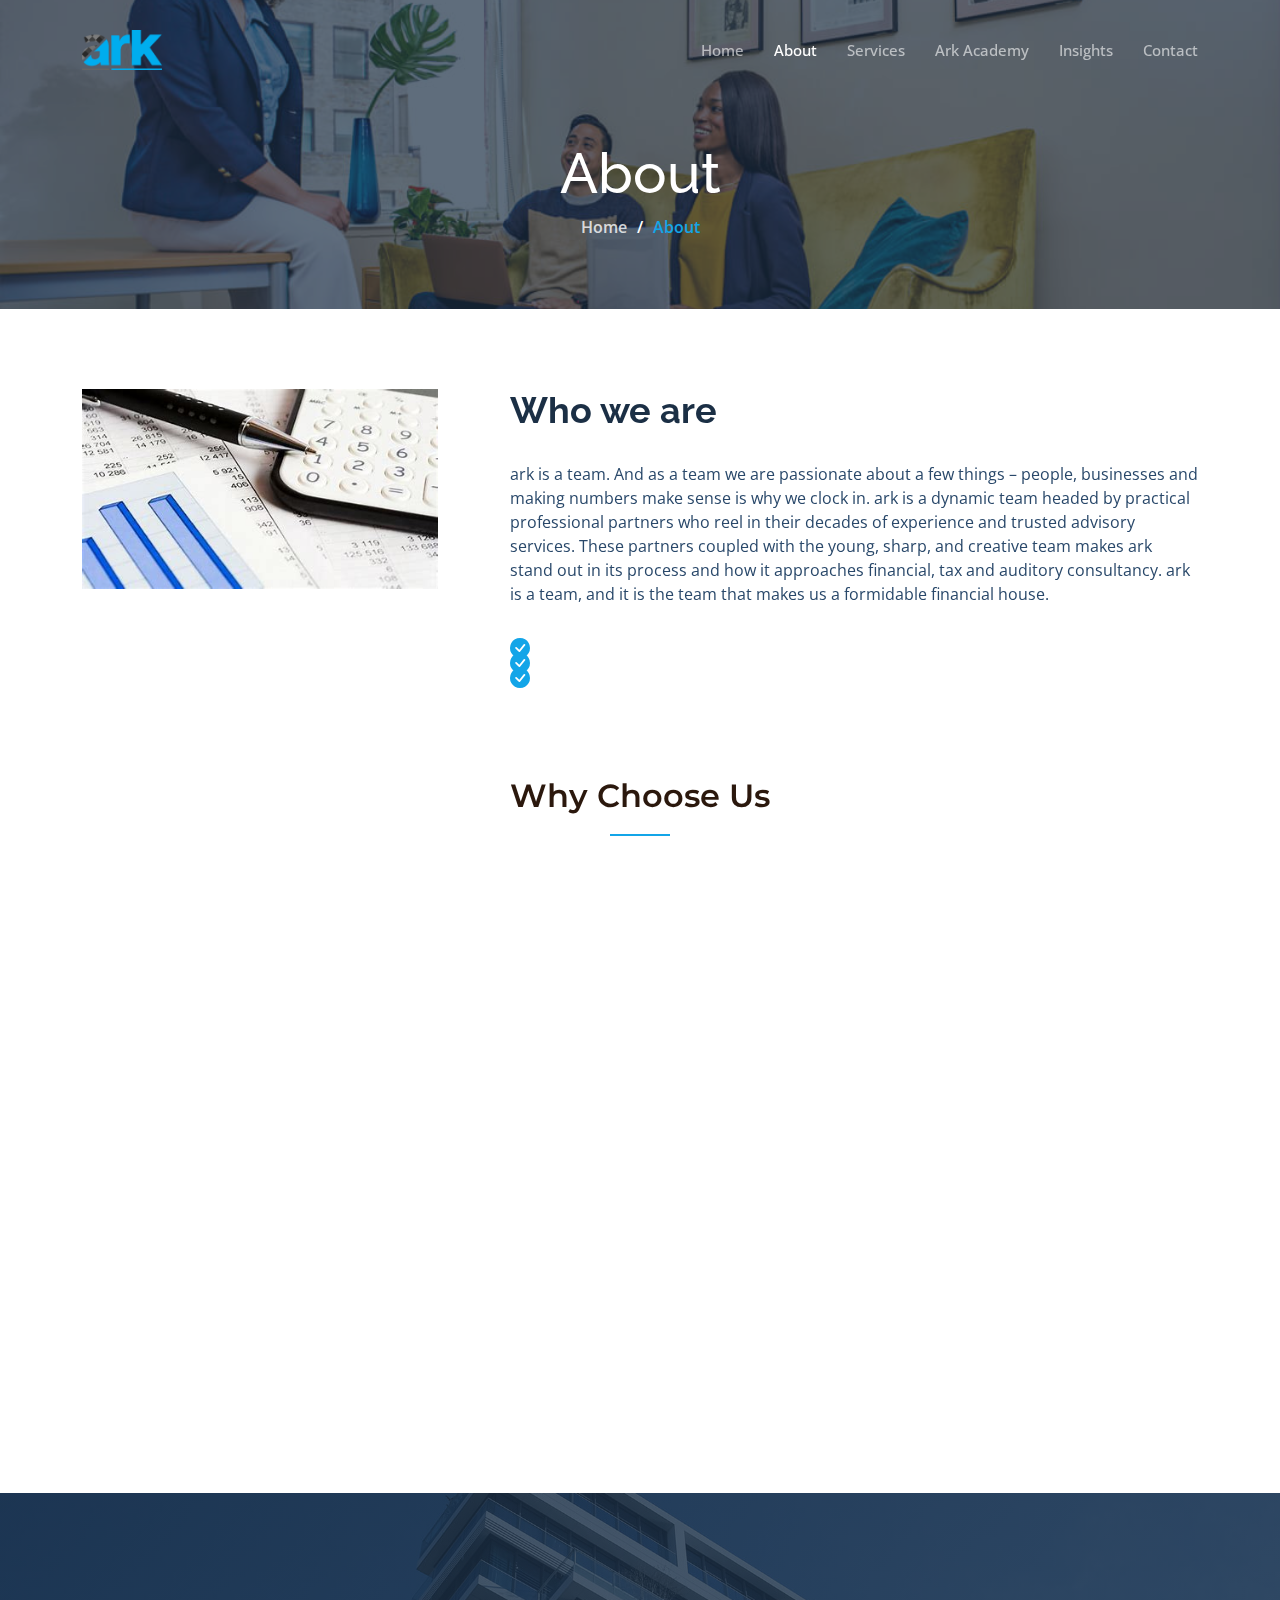
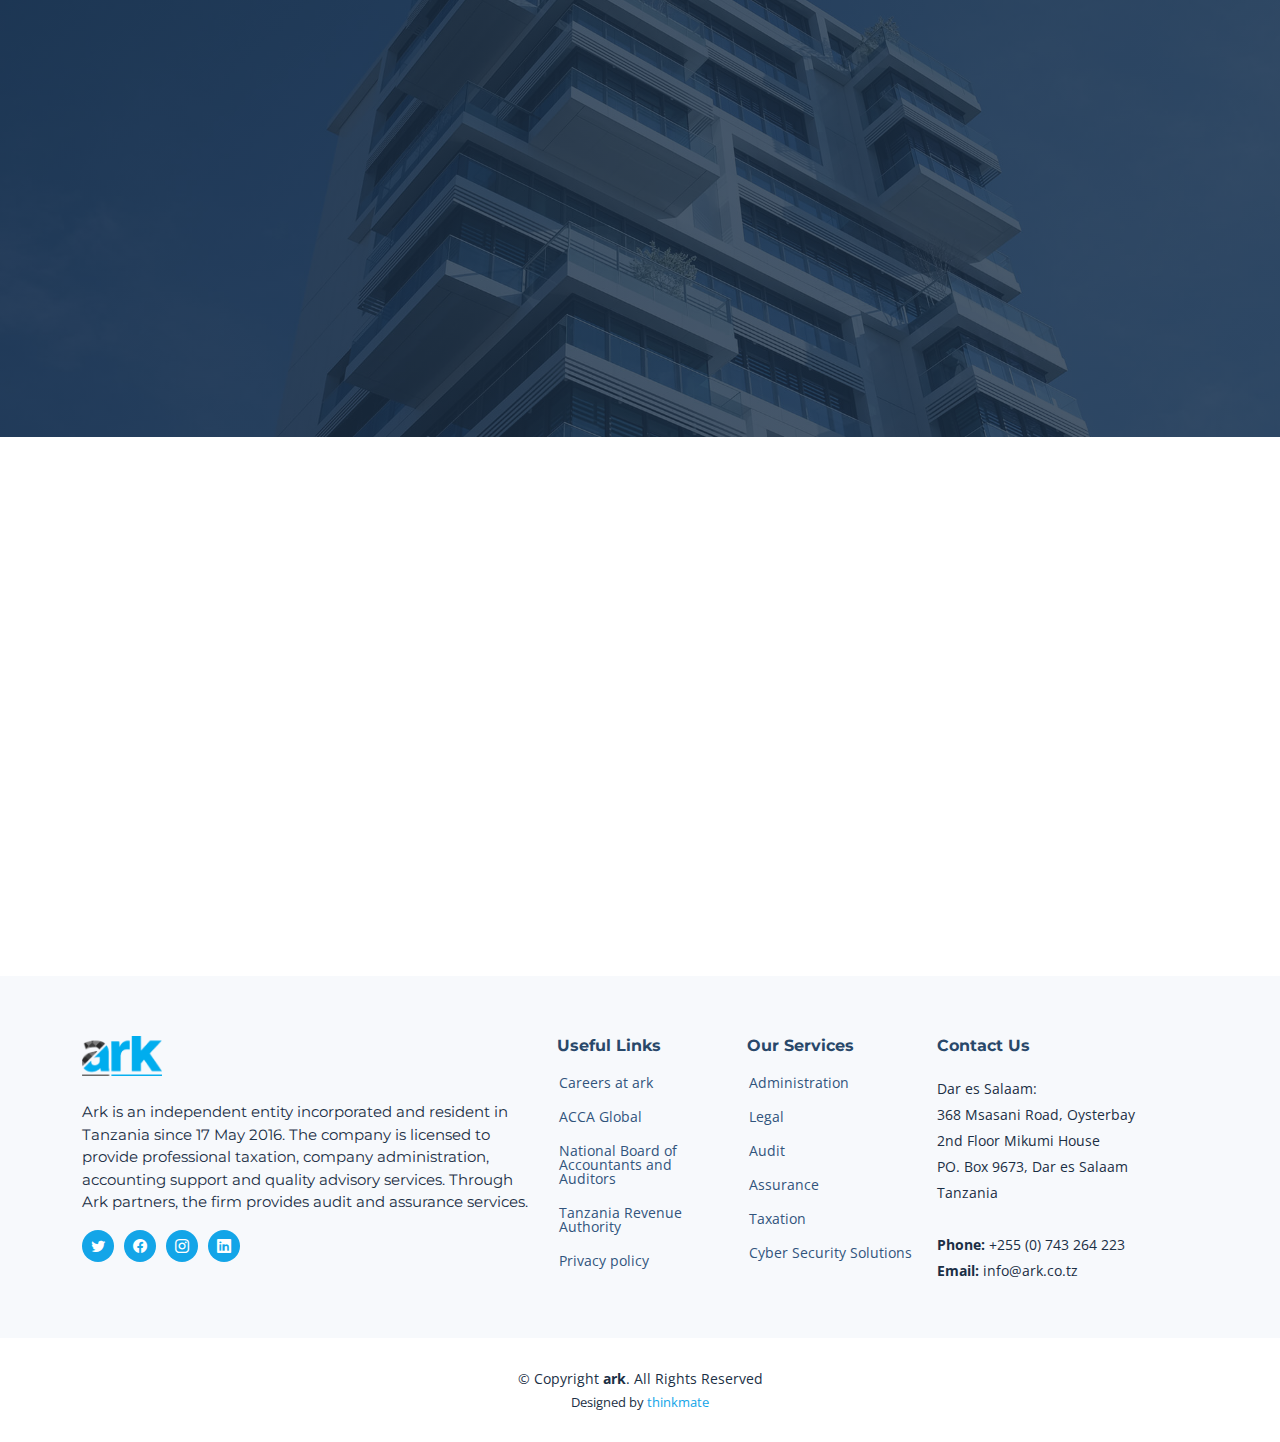
==== about.html @ 2f0f6cc4 "ark academy" ====
<!DOCTYPE html>
<html lang="en">

<head>
  <meta charset="utf-8">
  <meta content="width=device-width, initial-scale=1.0" name="viewport">

  <title>ark - About</title>
  <meta content="" name="description">
  <meta content="" name="keywords">

  <!-- Favicons -->
  <link href="assets/img/ark e.png" rel="icon">
  <link href="assets/img/apple-touch-icon.png" rel="apple-touch-icon">

  <!-- Google Fonts -->
  <link rel="preconnect" href="https://fonts.googleapis.com">
  <link rel="preconnect" href="https://fonts.gstatic.com" crossorigin>
  <link href="https://fonts.googleapis.com/css2?family=Open+Sans:ital,wght@0,300;0,400;0,500;0,600;0,700;1,300;1,400;1,600;1,700&family=Montserrat:ital,wght@0,300;0,400;0,500;0,600;0,700;1,300;1,400;1,500;1,600;1,700&family=Raleway:ital,wght@0,300;0,400;0,500;0,600;0,700;1,300;1,400;1,500;1,600;1,700&display=swap" rel="stylesheet">

  <!-- Vendor CSS Files -->
  <link href="assets/vendor/bootstrap/css/bootstrap.min.css" rel="stylesheet">
  <link href="assets/vendor/bootstrap-icons/bootstrap-icons.css" rel="stylesheet">
  <link href="assets/vendor/aos/aos.css" rel="stylesheet">
  <link href="assets/vendor/glightbox/css/glightbox.min.css" rel="stylesheet">
  <link href="assets/vendor/swiper/swiper-bundle.min.css" rel="stylesheet">
  <link href="assets/vendor/remixicon/remixicon.css" rel="stylesheet">

  <link href="assets/css/main.css" rel="stylesheet">


</head>

<body class="page-about">

  <!-- ======= Header ======= -->
  <header id="header" class="header d-flex align-items-center fixed-top">
    <div class="container-fluid container-xl d-flex align-items-center justify-content-between">

      <a href="index.html" class="logo d-flex align-items-center">
      
        <img src="assets/img/R (3).png" alt="">
      
      </a>

      <i class="mobile-nav-toggle mobile-nav-show bi bi-list"></i>
      <i class="mobile-nav-toggle mobile-nav-hide d-none bi bi-x"></i>

      <nav id="navbar" class="navbar">
        <ul>
          <li><a href="index.html">Home</a></li>
          <li><a href="about.html" class="active">About</a></li>
          <li><a href="services.html">Services</a></li>
          <li><a href="blog.html">Ark Academy</a></li> 
          <li><a href="blog.html">Insights</a></li>
          
          <li><a href="contact.html">Contact</a></li>
        </ul>
      </nav><!-- .navbar -->

    </div>
  </header><!-- End Header -->

  <main id="main">

    <!-- ======= Breadcrumbs ======= -->
    <div class="breadcrumbs d-flex align-items-center" style="background-image: url('assets/img/about.jpg');">
      <div class="container position-relative d-flex flex-column align-items-center">

        <h2>About</h2>
        <ol>
          <li><a href="index.html">Home</a></li>
          <li>About</li>
        </ol>

      </div>
    </div><!-- End Breadcrumbs -->

    <!-- ======= About Section ======= -->
    <section id="about" class="about">
      <div class="container" data-aos="fade-up">

        <div class="row gy-4" data-aos="fade-up">
          <div class="col-lg-4">
            <img src="assets/img/about (2).jpg" class="img-fluid" alt="">
          </div>
          <div class="col-lg-8">
            <div class="content ps-lg-5">
              <h3>Who we are</h3>
              <p>  ark is a team. And as a team we are passionate about a few things – people, businesses and making numbers
                 make sense is why we clock in. ark is a dynamic team headed by practical professional partners who reel in their decades of experience
                  and trusted advisory services. These partners coupled with the young, sharp, and creative team makes ark stand out in its process and how it approaches financial,
                   tax and auditory consultancy. ark is a team, and it is the team that makes us a formidable financial house. </p>
              <ul>
                <li><i class="bi bi-check-circle-fill"></i></li>
                <li><i class="bi bi-check-circle-fill"></i> </li>
                <li><i class="bi bi-check-circle-fill"></i> </li>
              </ul>
            </div>
          </div>
        </div>

      </div>
    </section><!-- End About Section -->

   <!-- ======= Why Choose Us Section ======= -->
   <section id="why-us" class="why-us">
    <div class="container" data-aos="fade-up">

      <div class="section-header">
        <h2>Why Choose Us</h2>

      </div>

      <div class="row g-0" data-aos="fade-up" data-aos-delay="200">

        <div class="col-xl-5 img-bg" style="background-image: url('assets/img/why-us-bg.jpg')"></div>
        <div class="col-xl-7 slides  position-relative">

          <div class="slides-1 swiper">
            <div class="swiper-wrapper">

              <div class="swiper-slide">
                <div class="item">
                  <h3 class="mb-3">Taxation</h3>
                  <h4 class="mb-3">income tax, payroll taxes, WHT, VAT, Customs and import duties, stamp duty, service levies and social security</h4>
                  <p>Consulting services include
                    supporting potential and existing clients in understanding key tax obligations in Tanzania.</p>
                </div>
              </div><!-- End slide item -->

              <div class="swiper-slide">
                <div class="item">
                  <h3 class="mb-3">Accounting</h3>
                  <h4 class="mb-3">providing support to external auditors due to availability of reliable accounting information</h4>
                  <p>We use online accounting software to record our clients’ monthly management accounting information.</p>
                </div>
              </div><!-- End slide item -->

              <div class="swiper-slide">
                <div class="item">
                  <h3 class="mb-3">Audit</h3>
                  <h4 class="mb-3">strengthen trust and transparency</h4>
                  <p>We provide audit and assurance services to our clients to support regulatory compliance in Tanzania Mainland and Zanzibar.</p>
                </div>
              </div><!-- End slide item -->

              <div class="swiper-slide">
                <div class="item">
                  <h3 class="mb-3">Legal</h3>
                  <h4 class="mb-3">advising and guiding potential investors about investing in Tanzania Mainland and Zanzibar</h4>
                  <p>We further support our clients to prepare and file company annual returns, application, and renewal of business license/trade licenses..</p>
                </div>
              </div><!-- End slide item -->

            </div>
            <div class="swiper-pagination"></div>
          </div>
          <div class="swiper-button-prev"></div>
          <div class="swiper-button-next"></div>
        </div>

      </div>

    </div>
  </section><!-- End Why Choose Us Section -->

    <!-- ======= Call To Action Section ======= -->
    <section id="call-to-action" class="call-to-action">
      <div class="container" data-aos="fade-up">
        <div class="row justify-content-center">
          <div class="col-lg-6 text-center">
            <h3>ADVISORY SERVICES
            </h3>
            <p>Creativity is a reality to embrace, through an integrated approach we can sustainably advise moving forward your enterprise to help innovate and grow to respond to changing environments. We can support your aspirations through business consulting, business process outsourcing, transaction specialty solutions, technology, risk advisory, and cybersecurity. Every advisory we offer is underpinned by deep industry knowledge, wide experience, and a trusted network of integrated skilled professionals</p>
            <a class="cta-btn" href="#">Contact us</a>
          </div>
        </div>

      </div>
    </section><!-- End Call To Action Section -->

   <!-- ======= Team Section ======= -->
   <section id="team" class="team">
    <div class="container" data-aos="fade-up">

      <div class="section-header">
        <h2>Our Team</h2>

      </div>

      <div class="row gy-4">

        <div class="col-lg-3 col-md-6" data-aos="fade-up" data-aos-delay="100">
          <div class="team-member">
            <div class="member-img">
              <img src="assets/img/team/R (3)ew.png" class="img-fluid" alt="">
              <div class="social">
                <a href=""><i class="bi bi-twitter"></i></a>
                <a href=""><i class="bi bi-facebook"></i></a>
                <a href=""><i class="bi bi-instagram"></i></a>
                <a href=""><i class="bi bi-linkedin"></i></a>
              </div>
            </div>
            <div class="member-info">
              <h4>Godfrey Temba</h4>
              <span>Founding Partner</span>
            </div>
          </div>
        </div><!-- End Team Member -->

        <div class="col-lg-3 col-md-6" data-aos="fade-up" data-aos-delay="200">
          <div class="team-member">
            <div class="member-img">
              <img src="assets/img/team/R (3)ew.png" class="img-fluid" alt="">
              <div class="social">
                <a href=""><i class="bi bi-twitter"></i></a>
                <a href=""><i class="bi bi-facebook"></i></a>
                <a href=""><i class="bi bi-instagram"></i></a>
                <a href=""><i class="bi bi-linkedin"></i></a>
              </div>
            </div>
            <div class="member-info">
              <h4>John Shimbala</h4>
              <span>Founding Partner</span>
            </div>
          </div>
        </div><!-- End Team Member -->

        <div class="col-lg-3 col-md-6" data-aos="fade-up" data-aos-delay="300">
          <div class="team-member">
            <div class="member-img">
              <img src="assets/img/team/R (3)ew.png" class="img-fluid" alt="">
              <div class="social">
                <a href=""><i class="bi bi-twitter"></i></a>
                <a href=""><i class="bi bi-facebook"></i></a>
                <a href=""><i class="bi bi-instagram"></i></a>
                <a href=""><i class="bi bi-linkedin"></i></a>
              </div>
            </div>
            <div class="member-info">
              <h4>Martha Lukasi</h4>
              <span>Partner</span>
            </div>
          </div>
        </div><!-- End Team Member -->

        <div class="col-lg-3 col-md-6" data-aos="fade-up" data-aos-delay="400">
          <div class="team-member">
            <div class="member-img">
              <img src="assets/img/team/R (3)ew.png" class="img-fluid" alt="">
              <div class="social">
                <a href=""><i class="bi bi-twitter"></i></a>
                <a href=""><i class="bi bi-facebook"></i></a>
                <a href=""><i class="bi bi-instagram"></i></a>
                <a href=""><i class="bi bi-linkedin"></i></a>
              </div>
            </div>
            <div class="member-info">
              <h4>Johnpaul Thadei</h4>
              <span>Director</span>
            </div>
          </div>
        </div><!-- End Team Member -->

      </div>

    </div>
  </section><!-- End Team Section -->
</main><!-- End #main -->

<!-- ======= Footer ======= -->
<footer id="footer" class="footer">

  <div class="footer-content">
    <div class="container">
      <div class="row gy-4">
        <div class="col-lg-5 col-md-12 footer-info">
          <a href="index.html" class="logo d-flex align-items-center">
            <img src="assets/img/R (3).png" alt=""> 
          </a>
          <p>Ark is an independent entity incorporated and resident in Tanzania since 17 May 2016. The company is licensed to provide professional taxation, company administration, accounting support and quality advisory services. Through Ark partners, the firm provides audit and assurance services.</p>
          <div class="social-links d-flex  mt-3">
            <a href="#" class="twitter"><i class="bi bi-twitter"></i></a>
            <a href="#" class="facebook"><i class="bi bi-facebook"></i></a>
            <a href="#" class="instagram"><i class="bi bi-instagram"></i></a>
            <a href="#" class="linkedin"><i class="bi bi-linkedin"></i></a>
          </div>
        </div>

        <div class="col-lg-2 col-6 footer-links">
          <h4>Useful Links</h4>
          <ul>
            <li><i class=""></i> <a href="#">Careers at ark</a></li>
            <li><i class=""></i> <a href="#">ACCA Global</a></li>
            <li><i class=""></i> <a href="#">National Board of Accountants and Auditors</a></li>
            <li><i class=""></i> <a href="#">Tanzania Revenue Authority</a></li>
            <li><i class=""></i> <a href="#">Privacy policy</a></li>
          </ul>
        </div>

        <div class="col-lg-2 col-6 footer-links">
          <h4>Our Services</h4>
          <ul>
            <li><i class=""></i> <a href="#">Administration</a></li>
            <li><i class=""></i> <a href="#">   Legal</a></li>
            <li><i class=""></i> <a href="#">  Audit</a></li>
            <li><i class=""></i> <a href="#">Assurance</a></li>
            <li><i class=""></i> <a href="#">Taxation</a></li>
            <li><i class=""></i> <a href="#">Cyber Security Solutions</a></li>
          </ul>
        </div>

        <div class="col-lg-3 col-md-12 footer-contact text-center text-md-start">
          <h4>Contact Us</h4>
          <p>
            Dar es Salaam: <br>
368 Msasani Road, Oysterbay <br>
2nd Floor Mikumi House <br>
PO. Box 9673, Dar es Salaam <br>
Tanzania <br><br>
            <strong>Phone:</strong> +255 (0) 743 264 223<br>
            <strong>Email:</strong>  info@ark.co.tz<br>
          </p>

        </div>

      </div>
    </div>
  </div>

  <div class="footer-legal">
    <div class="container">
      <div class="copyright">
        &copy; Copyright <strong><span>ark</span></strong>. All Rights Reserved
      </div>
      <div class="credits">
        Designed by <a href="https://thinkmate.co.tz/">thinkmate</a>
      </div>
    </div>
  </div>
</footer><!-- End Footer --><!-- End Footer -->

<a href="#" class="scroll-top d-flex align-items-center justify-content-center"><i class="bi bi-arrow-up-short"></i></a>

<div id="preloader"></div>

<!-- Vendor JS Files -->
<script src="assets/vendor/bootstrap/js/bootstrap.bundle.min.js"></script>
<script src="assets/vendor/aos/aos.js"></script>
<script src="assets/vendor/glightbox/js/glightbox.min.js"></script>
<script src="assets/vendor/swiper/swiper-bundle.min.js"></script>
<script src="assets/vendor/isotope-layout/isotope.pkgd.min.js"></script>
<script src="assets/vendor/php-email-form/validate.js"></script>

<!-- Template Main JS File -->
<script src="assets/js/main.js"></script>

</body>

</html>
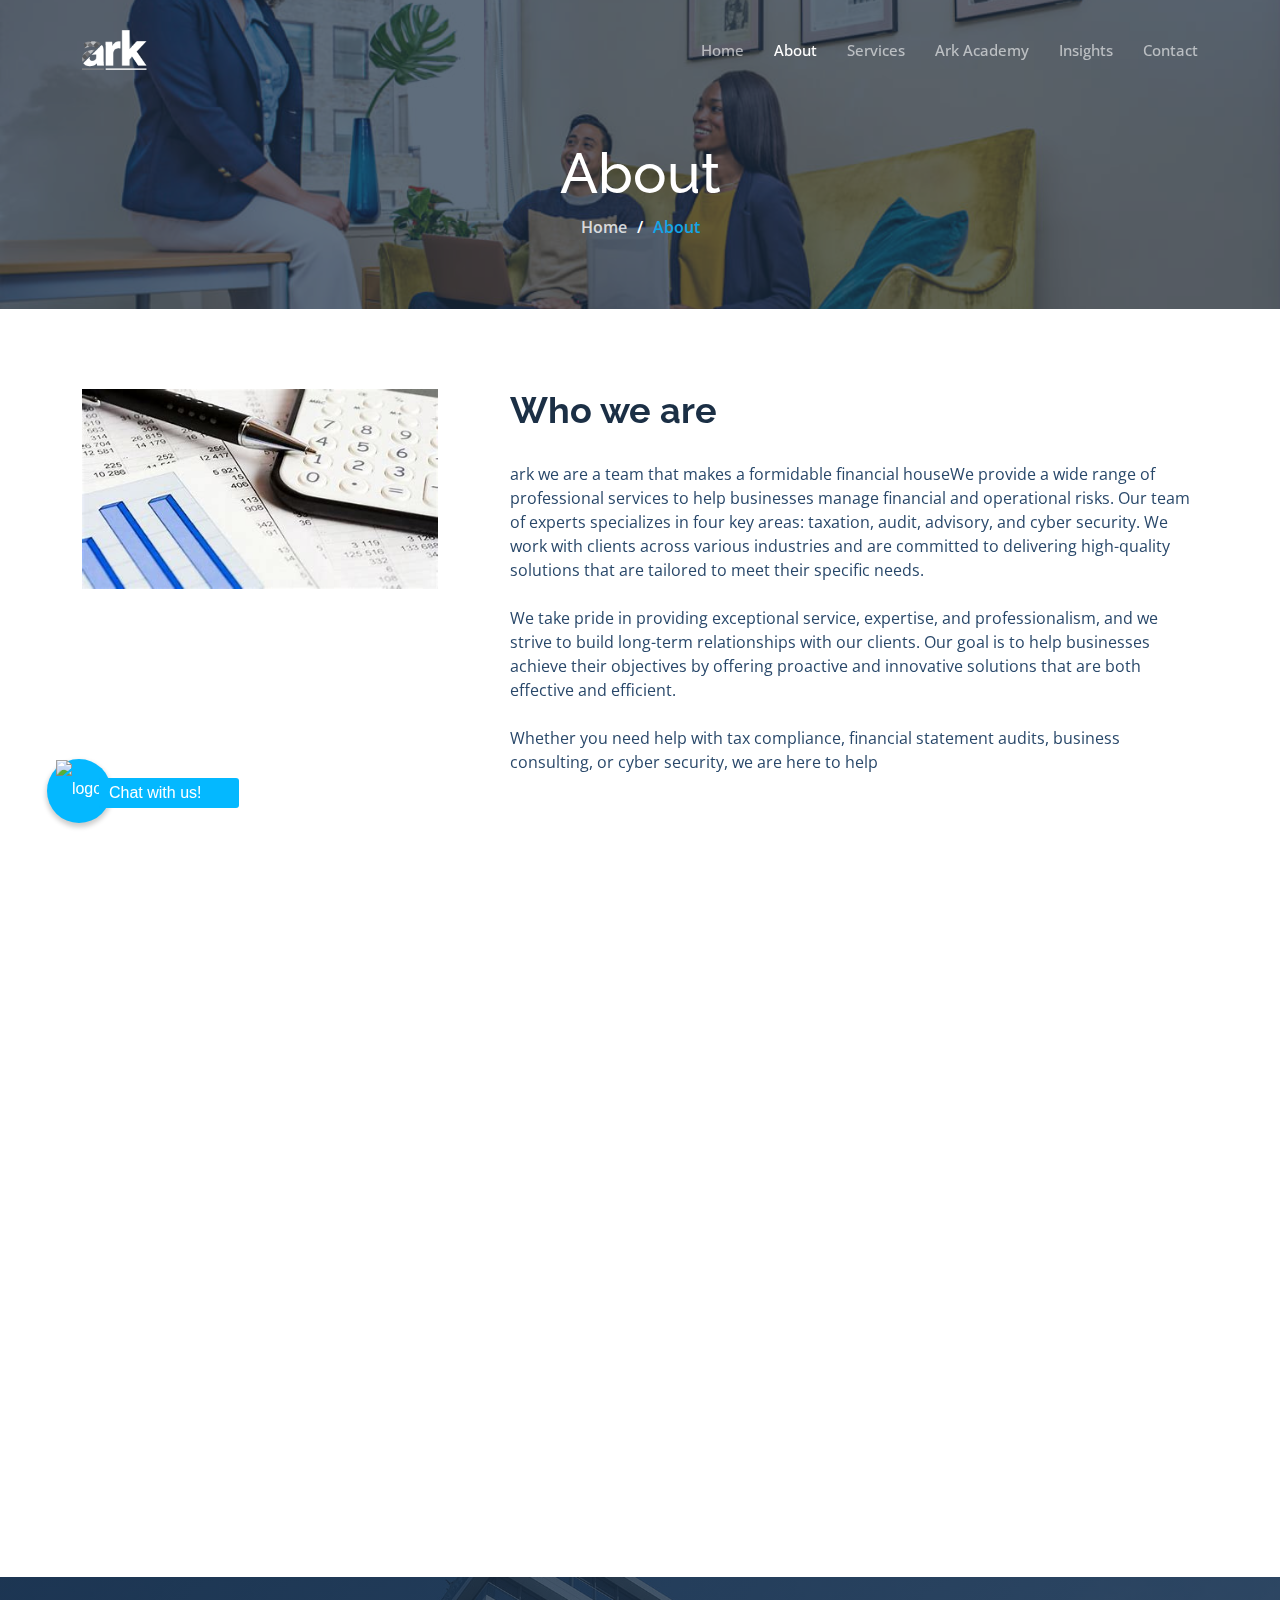
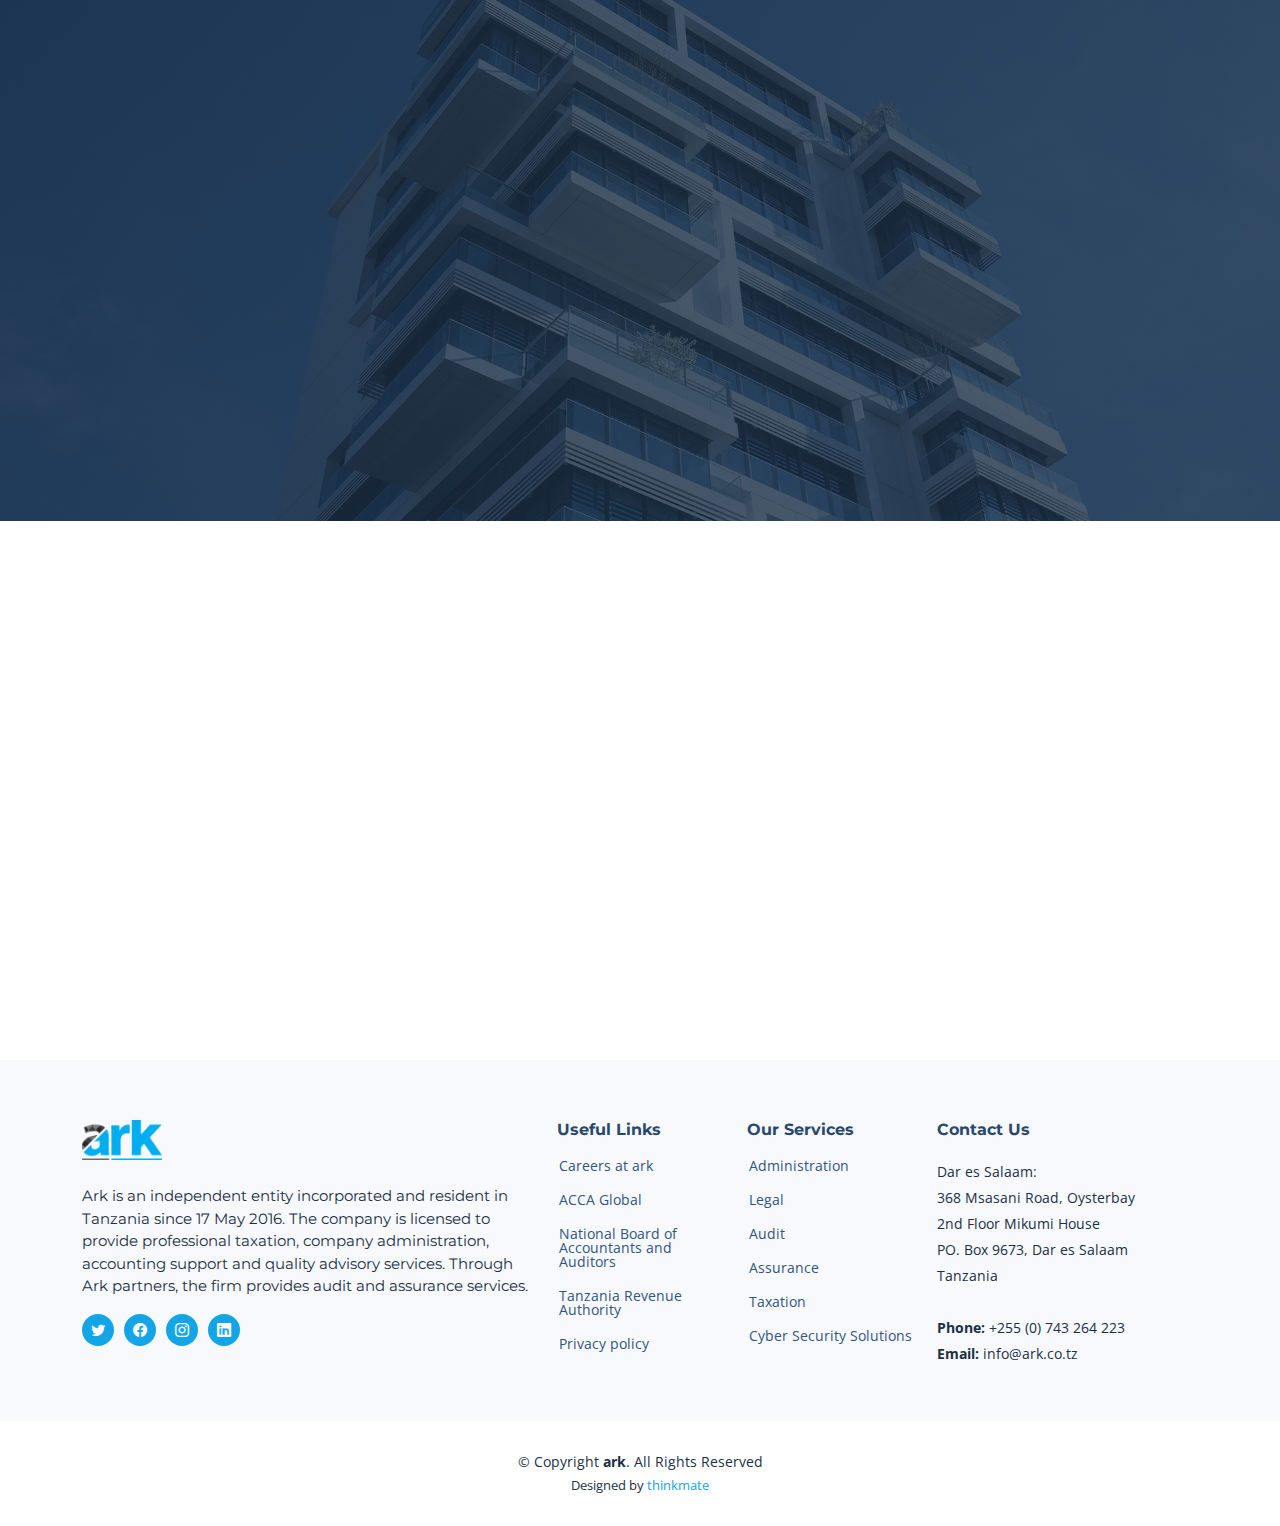
==== commit b9ac944c: "changes" ====
--- a/about.html
+++ b/about.html
@@ -39,7 +39,7 @@
 
       <a href="index.html" class="logo d-flex align-items-center">
       
-        <img src="assets/img/R (3).png" alt="">
+        <img src="assets/img/ark-blueAsset-1.png" alt="">
       
       </a>
 
@@ -51,7 +51,7 @@
           <li><a href="index.html">Home</a></li>
           <li><a href="about.html" class="active">About</a></li>
           <li><a href="services.html">Services</a></li>
-          <li><a href="blog.html">Ark Academy</a></li> 
+          <li><a href="l">Ark Academy</a></li> 
           <li><a href="blog.html">Insights</a></li>
           
           <li><a href="contact.html">Contact</a></li>
@@ -87,15 +87,16 @@
           <div class="col-lg-8">
             <div class="content ps-lg-5">
               <h3>Who we are</h3>
-              <p>  ark is a team. And as a team we are passionate about a few things – people, businesses and making numbers
-                 make sense is why we clock in. ark is a dynamic team headed by practical professional partners who reel in their decades of experience
-                  and trusted advisory services. These partners coupled with the young, sharp, and creative team makes ark stand out in its process and how it approaches financial,
-                   tax and auditory consultancy. ark is a team, and it is the team that makes us a formidable financial house. </p>
-              <ul>
-                <li><i class="bi bi-check-circle-fill"></i></li>
-                <li><i class="bi bi-check-circle-fill"></i> </li>
-                <li><i class="bi bi-check-circle-fill"></i> </li>
-              </ul>
+              <p> ark we are a team that makes a formidable financial houseWe provide a wide range of professional services to help businesses manage financial and 
+                operational risks. Our team of experts specializes in four key areas: taxation, audit, 
+                advisory, and cyber security. We work with clients across various industries and are 
+                committed to delivering high-quality solutions that are tailored to meet their specific needs.
+                <br><br> We take pride in providing exceptional service, expertise, and professionalism, and we strive to build
+                 long-term relationships with our clients. Our goal is to help businesses achieve their objectives by 
+                offering proactive and innovative solutions that are both effective and efficient.
+                <br><br>Whether you need help with tax compliance, financial statement audits, business consulting, or cyber security, we are here to help
+              </p>
+             
             </div>
           </div>
         </div>
@@ -122,36 +123,43 @@
 
               <div class="swiper-slide">
                 <div class="item">
-                  <h3 class="mb-3">Taxation</h3>
-                  <h4 class="mb-3">income tax, payroll taxes, WHT, VAT, Customs and import duties, stamp duty, service levies and social security</h4>
-                  <p>Consulting services include
-                    supporting potential and existing clients in understanding key tax obligations in Tanzania.</p>
-                </div>
-              </div><!-- End slide item -->
-
-              <div class="swiper-slide">
-                <div class="item">
-                  <h3 class="mb-3">Accounting</h3>
-                  <h4 class="mb-3">providing support to external auditors due to availability of reliable accounting information</h4>
-                  <p>We use online accounting software to record our clients’ monthly management accounting information.</p>
-                </div>
-              </div><!-- End slide item -->
-
-              <div class="swiper-slide">
-                <div class="item">
-                  <h3 class="mb-3">Audit</h3>
-                  <h4 class="mb-3">strengthen trust and transparency</h4>
-                  <p>We provide audit and assurance services to our clients to support regulatory compliance in Tanzania Mainland and Zanzibar.</p>
-                </div>
-              </div><!-- End slide item -->
-
-              <div class="swiper-slide">
-                <div class="item">
-                  <h3 class="mb-3">Legal</h3>
-                  <h4 class="mb-3">advising and guiding potential investors about investing in Tanzania Mainland and Zanzibar</h4>
-                  <p>We further support our clients to prepare and file company annual returns, application, and renewal of business license/trade licenses..</p>
-                </div>
-              </div><!-- End slide item -->
+                  <h3 class="mb-3">Taxation Services:</h3>
+                  <h4 class="mb-3">Our taxation professionals provide a wide range of tax services including tax compliance, planning, and consulting. They are well-versed in the unique tax laws and regulations in Tanzania mainland and Zanzibar. </h4>
+                  <p></p>
+                </div>
+              </div><!-- End slide item -->
+
+              <div class="swiper-slide">
+                <div class="item">
+                  <h3 class="mb-3">Audit Services:</h3>
+                  <h4 class="mb-3">Our experienced audit team provides independent assessments of financial statements and internal controls in accordance with International Standards on Auditing (ISA).</h4>
+                  <p></p>
+                </div>
+              </div><!-- End slide item -->
+
+              <div class="swiper-slide">
+                <div class="item">
+                  <h3 class="mb-3">Advisory Services:</h3>
+                  <h4 class="mb-3">Our team of experts offers a wide range of business and financial consulting services, including mergers and acquisitions, financial modeling, and risk management.</h4>
+                  <p></p>
+                </div>
+              </div><!-- End slide item -->
+
+              <div class="swiper-slide">
+                <div class="item">
+                  <h3 class="mb-3">Legal Services:</h3>
+                  <h4 class="mb-3">We offer legal services to help you comply with applicable laws and regulations in Tanzania and Zanzibar, including contract review, corporate governance, and regulatory compliance.</h4>
+                  <p></p>
+                </div>
+              </div><!-- End slide item -->
+              <div class="swiper-slide">
+                <div class="item">
+                  <h3 class="mb-3">Cyber Security Services:</h3>
+                  <h4 class="mb-3">Our cyber security team provides comprehensive solutions to protect businesses from cyber attacks, including vulnerability assessments and incident response.</h4>
+                  <p></p>
+                </div>
+              </div><!-- End slide item -->
+
 
             </div>
             <div class="swiper-pagination"></div>
@@ -172,7 +180,12 @@
           <div class="col-lg-6 text-center">
             <h3>ADVISORY SERVICES
             </h3>
-            <p>Creativity is a reality to embrace, through an integrated approach we can sustainably advise moving forward your enterprise to help innovate and grow to respond to changing environments. We can support your aspirations through business consulting, business process outsourcing, transaction specialty solutions, technology, risk advisory, and cybersecurity. Every advisory we offer is underpinned by deep industry knowledge, wide experience, and a trusted network of integrated skilled professionals</p>
+            <p>Creativity is a reality to embrace, through an integrated approach we can sustainably advise moving 
+              forward your enterprise to help innovate and grow to respond to changing environments. We can support
+               your aspirations through business consulting, business process outsourcing, transaction specialty 
+               solutions, technology, risk advisory, and cybersecurity. Every advisory we offer is underpinned
+                by deep industry knowledge, wide experience, and a trusted network of integrated 
+                skilled professionals</p>
             <a class="cta-btn" href="#">Contact us</a>
           </div>
         </div>
@@ -339,6 +352,14 @@
       </div>
     </div>
   </div>
+  <div id="capitol-callback">
+    <div class="cpt-circle"></div>
+    <div class="cpt-circle-fill"></div>
+    <a href="#" id="WhatsAppBtnDesktop" target="" class="main-button" lang="en">
+      <img src="https://nhtagent.com/nht-upload/assets/javascripts/WhatsApp/WhatsApp.png" width="50%" alt="logo">
+     <span class="main-text active">Chat with us!</span>
+    </a>
+  </div>
 </footer><!-- End Footer --><!-- End Footer -->
 
 <a href="#" class="scroll-top d-flex align-items-center justify-content-center"><i class="bi bi-arrow-up-short"></i></a>
--- a/assets/css/main.css
+++ b/assets/css/main.css
@@ -2386,4 +2386,140 @@
     opacity: 0;
     transform: scale(0.9) rotateX(-60deg);
   }
-}+}
+
+
+@-webkit-keyframes cptCircle {
+  0% {-webkit-transform: rotate(0) scale(.5) skew(1deg);transform: rotate(0) scale(.5) skew(1deg);opacity: .01}
+  30% {-webkit-transform: rotate(0) scale(.7) skew(1deg);transform: rotate(0) scale(.7) skew(1deg);opacity: .5}
+  100% {-webkit-transform: rotate(0)
+    scale(1) skew(1deg);transform: rotate(0) scale(1) skew(1deg);opacity: .01}
+}
+
+@keyframes cptCircle {
+  0% {-webkit-transform: rotate(0) scale(.5) skew(1deg);transform: rotate(0) scale(.5) skew(1deg);opacity: .01
+  }
+  30% {-webkit-transform: rotate(0) scale(.7) skew(1deg);transform: rotate(0) scale(.7) skew(1deg);opacity: .5}
+  100% {-webkit-transform: rotate(0) scale(1) skew(1deg);transform: rotate(0) scale(1) skew(1deg);opacity: .01}
+}
+
+@-webkit-keyframes cptCircleFill {
+  0% {-webkit-transform: rotate(0) scale(.6) skew(1deg);transform: rotate(0) scale(.6) skew(1deg);opacity: 0}
+  50% {webkit-transform: rotate(0) scale(1) skew(1deg);transform: rotate(0) scale(1) skew(1deg);opacity: .2}
+  100% {-webkit-transform: rotate(0) scale(.6) skew(1deg);transform: rotate(0) scale(.6) skew(1deg); opacity: .2}
+}
+
+@keyframes cptCircleFill {
+  0% {-webkit-transform: rotate(0) scale(.6) skew(1deg);transform: rotate(0) scale(.6) skew(1deg);opacity: 0}
+  50% {-webkit-transform: rotate(0) scale(1) skew(1deg);transform: rotate(0) scale(1) skew(1deg);opacity: .2}
+  100% { -webkit-transform: rotate(0) scale(.6) skew(1deg);transform: rotate(0) scale(.6) skew(1deg);opacity: .2}
+}
+
+#capitol-callback {
+  font-family: Arial;
+  position: fixed;
+  width: 72px;
+  height: 72px;
+  bottom: 70px;
+  top: auto;
+  right: auto;
+  left: 40px;
+  z-index: 1;
+}
+
+.cpt-circle,
+.cpt-circle-fill {
+  position: absolute;
+  border-radius: 100%;
+  -webkit-transition: all .5s;
+  transition: all .5s;
+  -moz-box-sizing: border-box;
+  box-sizing: border-box;
+  opacity: 0;
+  -webkit-animation-delay: 2s;
+  animation-delay: 2s
+}
+
+.cpt-circle {
+  width: 250%;
+  height: 250%;
+  background-color: transparent;
+  border: 2px solid #04b8ff;
+  -webkit-animation: cptCircle 2.2s infinite ease-in-out;
+  animation: cptCircle 2.2s infinite ease-in-out;
+  -webkit-transform-origin: 50% 50%;
+  -ms-transform-origin: 50% 50%;
+  transform-origin: 50% 50%;
+  left: -71%;
+  top: -75%;
+}
+
+.cpt-circle-fill {
+  width: 155%;
+  height: 155%;
+  background-color: #04b8ff;
+  border: 2px solid transparent;
+  -webkit-animation: cptCircleFill 2.3s infinite ease-in-out;
+  animation: cptCircleFill 2.3s infinite ease-in-out;
+  box-shadow: 0 0 2px 0 #04b8ff!important;
+  left: -23.5%;
+  top: -27.5%;
+}
+
+.main-button {
+  position: relative;
+  right: 1px;
+  top: 1px;
+  float: right;
+  width: 64px;
+  height: 64px;
+  background: center center no-repeat #04b8ff;
+  box-shadow: 0 3px 5px 1px rgba(0, 0, 0, .2);
+  background-size: 30px;
+  border-radius: 100%;
+  cursor: pointer;
+  font-size: 16px;
+  color: #fff;
+  text-align: center;
+  line-height: 58px;
+}
+
+.main-button i {
+  opacity: 0;
+  visibility: hidden;
+  -webkit-transition: all .6s cubic-bezier(.55, 0, .1, 1);
+  transition: all .6s cubic-bezier(.55, 0, .1, 1);
+  -webkit-transform: perspective(400px) rotateY(-180deg) scale(.4) translate3d(-50%, -50%, 0);
+  transform: perspective(400px) rotateY(-180deg) scale(.4) translate3d(-50%, -50%, 0);
+  z-index: 1;
+  width: 45%;
+  height: 45%;
+  font-size: 16px;
+}
+
+.main-button img {
+  vertical-align: middle;
+}
+.main-text {
+  position: absolute;
+  background: #04b8ff;
+  width: 0px;
+  left: 52px;
+  line-height: 30px;
+  margin-top: 19px;
+  border-radius: 3px;
+  color: #fff;
+  overflow: hidden;
+  white-space: nowrap;
+  -webkit-transition: width 1s ease-in-out;
+  -moz-transition: width 1s ease-in-out;
+  -o-transition: width 1s ease-in-out;
+  transition: width 1s ease-in-out;
+  text-indent: 10px;
+  text-align: left;
+}
+
+.main-text.active {
+  width: 140px;
+}
+
